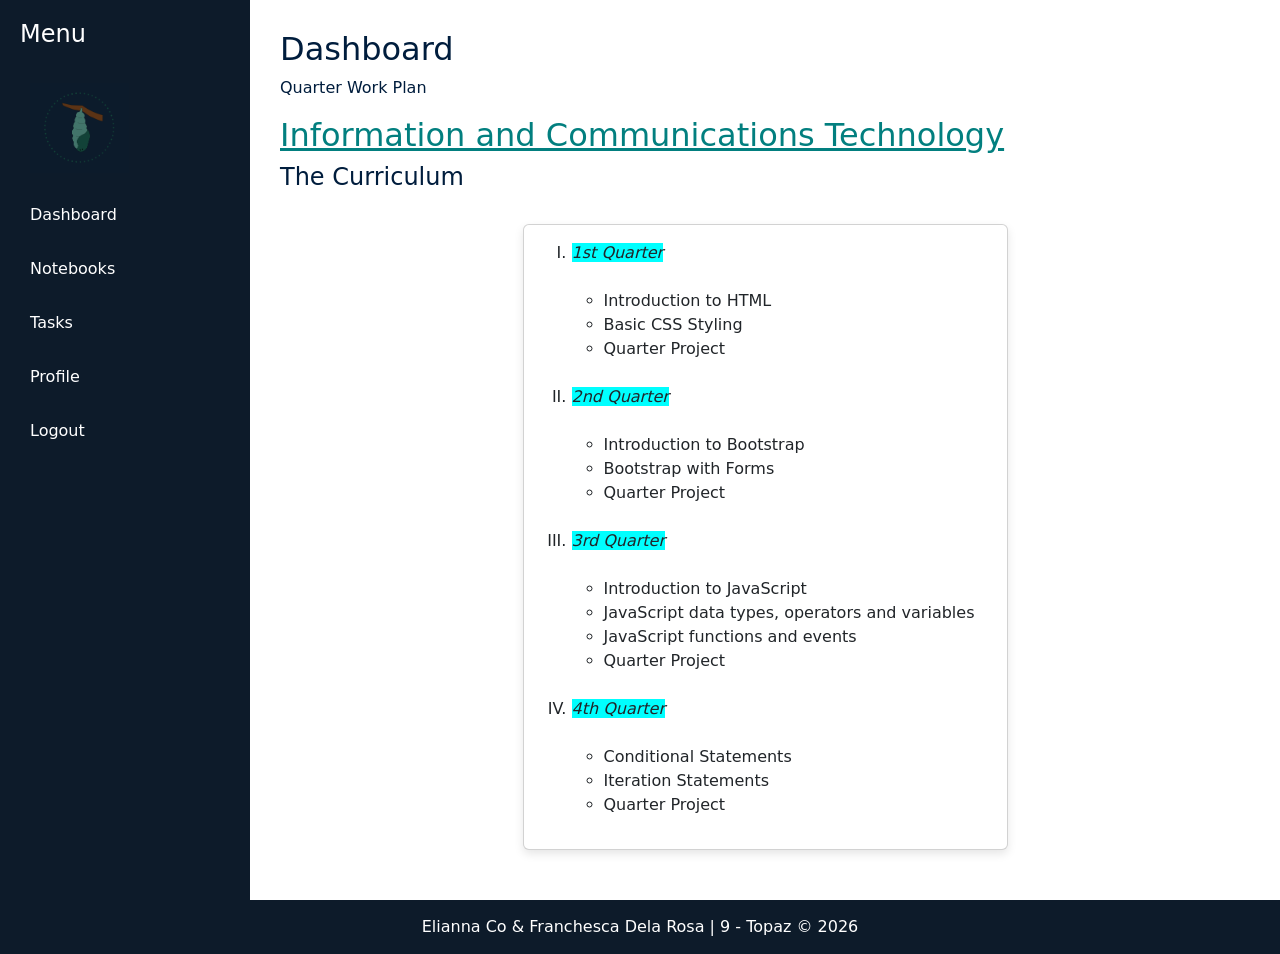
==== dashboard.html @ 8e9ec6e5 "Add files via upload" ====
<!DOCTYPE html>
<html lang="en">
<head>
    <meta charset="UTF-8">
    <meta name="viewport" content="width=device-width, initial-scale=1.0">
    <title>Notebooks</title>
    <link rel="stylesheet" href="styles.css">
    <link href="https://cdn.jsdelivr.net/npm/bootstrap@5.3.8/dist/css/bootstrap.min.css" rel="stylesheet">
    <script src="https://cdn.jsdelivr.net/npm/bootstrap@5.3.8/dist/js/bootstrap.bundle.min.js"></script>
    <style>
        body {
            background-image: url(https://cdn.creativefabrica.com/2022/03/09/White-abstract-background-on-3d-design-Graphics-26730412-1.jpg);
            background-size: cover;
            margin: 0; 
            color: #001d3d;
        }

        #sidebar {
            width: 250px;
            min-height: 100vh;
            background: #0d1b2a;
            color: white;
            padding: 20px;
            flex-shrink: 0;
        }

        #sidebar a {
            color: white;
            text-decoration: none;
            display: block;
            padding: 10px;
            border-radius: 5px;
            margin-bottom: 10px;
        }

        #sidebar a:hover {
            background: #1b263b;
        }

        .main-content {
            flex: 1;
            padding: 30px;
        }

        .btn-custom {
            background-color: #80a3c7;
            color: white;
            border: none;
            width: 100%;
            padding: 10px;
            border-radius: 4px;
            cursor: pointer;
            font-size: 16px;
        }

        .btn-custom:hover {
            background-color: #6a8db5;
        }

        .subject-icon {
            width: 100%;
            height: 70px;
            object-fit: cover;
            margin: 8px 0;
            border-radius: 8px;
        }

        .card-container {
    display: flex;
    justify-content: center;
    align-items: center;
    min-height: calc(100vh - 300px);
}
    </style>
</head>
<body>
    <div class="d-flex">
      
        <div id="sidebar">
            <h4 class="mb-4">Menu</h4>
            <a href="dashboard.html" class="navbar-brand">
                <img src="ICT logo.png" alt="Logo" height="90">
            </a>
            <a href="dashboard.html">Dashboard</a>
            <a href="notebooks.html">Notebooks</a>
            <a href="tasks.html">Tasks</a>
            <a href="profile.html">Profile</a>
            <a href="index.html">Logout</a>
        </div>

     
        <div class="main-content">
            <h2>Dashboard</h2>
            <p>Quarter Work Plan</p>
            <h2 style="color: rgb(2, 127, 127);"><u>Information and Communications Technology</u></h2>
            <h4>The Curriculum</h4><br>
           <div class="d-flex justify-content-center align-items-center" style="min-height: 70vh;">
    <div class="col-md-6 mb-3">
        <div class="card p-3">
                <ol type="I">
                    <li><i><span style="background-color:aqua;">1st Quarter</span></i></li><br>
                        <ul>
                            <li>Introduction to HTML</li>
                            <li>Basic CSS Styling</li>
                            <li>Quarter Project</li>
                        </ul><br>
                    <li><i><span style="background-color:aqua;">2nd Quarter</span></i></li><br>
                        <ul>
                            <li>Introduction to Bootstrap</li>
                            <li>Bootstrap with Forms</li>
                            <li>Quarter Project</li>
                        </ul><br>
                    <li><i><span style="background-color:aqua;">3rd Quarter</span></i></li><br>
                        <ul>
                            <li>Introduction to JavaScript</li>
                            <li>JavaScript data types, operators and variables</li>
                            <li>JavaScript functions and events</li>
                            <li>Quarter Project</li>
                        </ul><br>
                    <li><i><span style="background-color:aqua;">4th Quarter</span></i></li><br>
                        <ul>
                            <li>Conditional Statements</li>
                            <li>Iteration Statements</li>
                            <li>Quarter Project</li>
                        </ul>
                </ol>
            </div></div>
        </div>
        </div>
    </div>

    <footer id="footer" class="text-center" style="background-color: #0d1b2a; color: white; padding: 15px;">
        Elianna Co & Franchesca Dela Rosa | 9 - Topaz © 2026
    </footer>

    <script src="main.js"></script>
</body>
</html>
---- styles.css ----
.card {
    border-radius: 12px;
    box-shadow: 0 4px 10px rgba(0,0,0,0.1);
        }

        .btn-custom {
    background-color: #00b4d8;
    color: white;
    border: none;
        }

.notebook {
    border: 1px solid #000000;
    padding: 2vw;
    border-radius: 50px;
    box-sizing: border-box;
    background: rgb(255, 255, 255);
    margin: 0.8vw 0;
    width: 300px;
    min-width: 200px;
    height: 6vw;
    display: flex;
    align-items: center;
    justify-content: center;
    color: rgb(0, 0, 0);
}


#sidebar {
    width: 250px;
    min-height: 100vh;
    background: #0d1b2a;
    color: white;
    padding: 20px;
    flex-shrink: 0;
}

#sidebar a {
    color: white;
    text-decoration: none;
    display: block;
    padding: 10px;
    border-radius: 5px;
}

#sidebar a:hover {
    background: #1b263b;
}

footer {
            background-color: #0d1b2a;
            color: white;
            text-align: center;
            padding: 10px;
            width: 100%;
        }
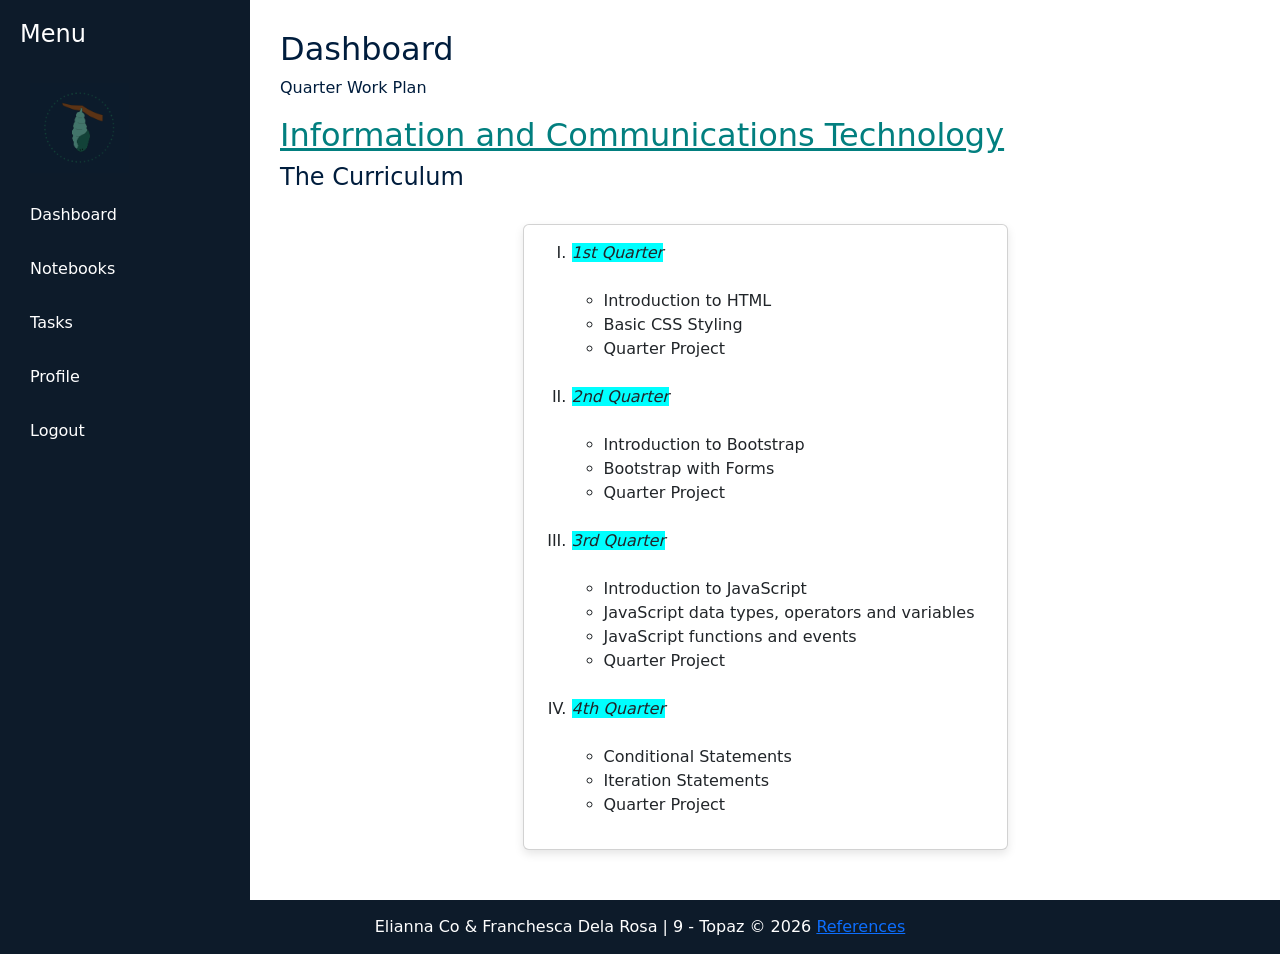
==== commit de0b413d: "Update dashboard.html" ====
--- a/dashboard.html
+++ b/dashboard.html
@@ -130,9 +130,9 @@
     </div>
 
     <footer id="footer" class="text-center" style="background-color: #0d1b2a; color: white; padding: 15px;">
-        Elianna Co & Franchesca Dela Rosa | 9 - Topaz © 2026
+        Elianna Co & Franchesca Dela Rosa | 9 - Topaz © 2026 <a href="https://www.w3schools.com">References</a>
     </footer>
 
     <script src="main.js"></script>
 </body>
-</html>+</html>
